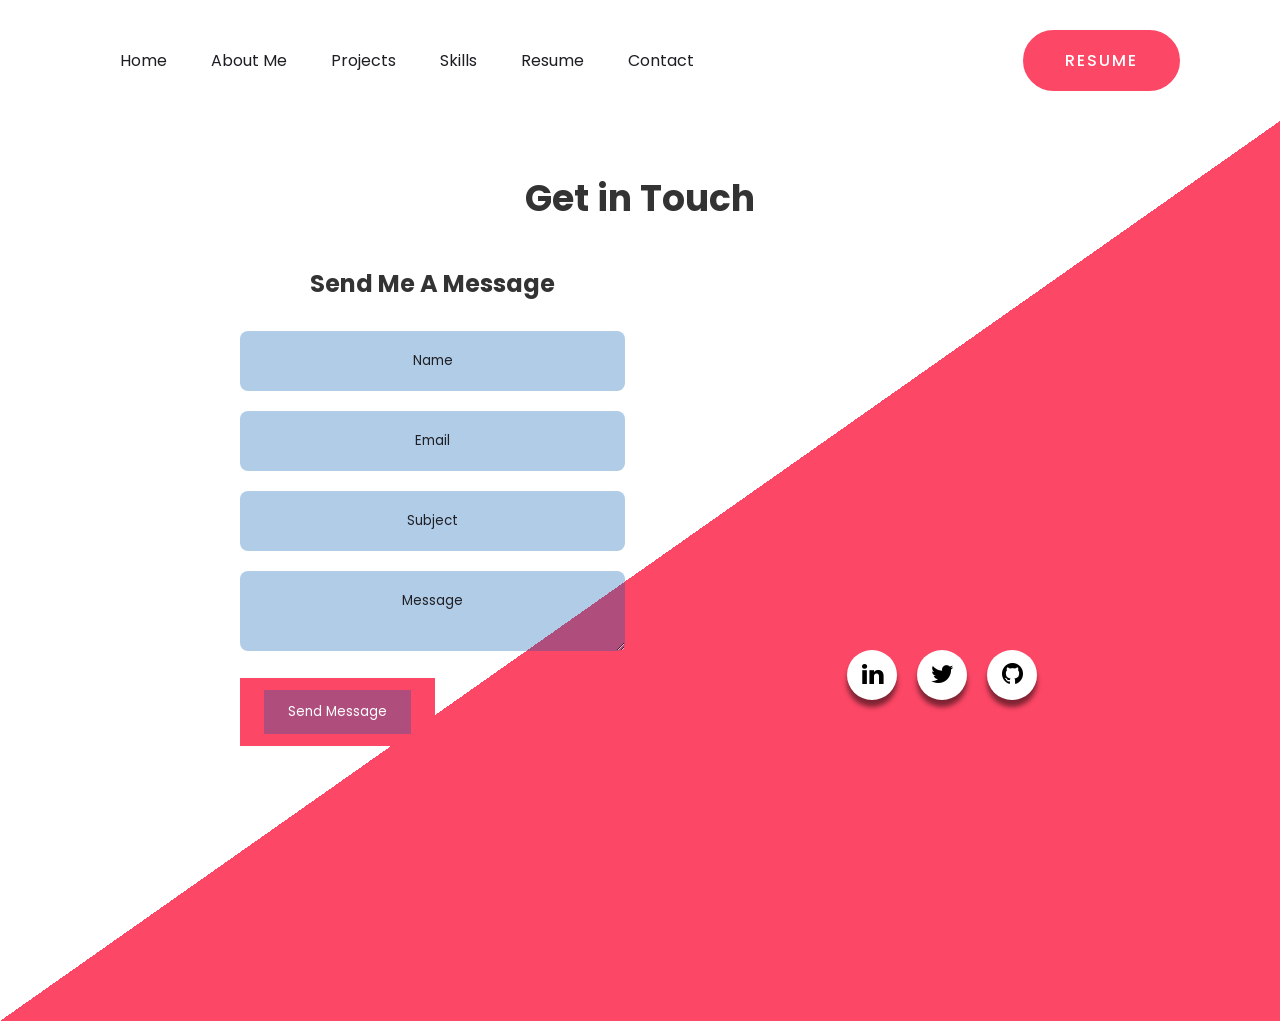
==== contact.html @ 025aa041 "Update and rename Contact.html to contact.html" ====
﻿<!DOCTYPE html>

<html lang="en" dir="ltr">
<head>
    <meta charset="utf-8">
    <title>Contact</title>
    <link rel="stylesheet" type="text/css" href="style.css">
    <link rel="stylesheet" href=https://cdnjs.cloudflare.com/ajax/libs/font-awesome/4.7.0/css/font-awesome.css />
    
</head>
<body>
    <script src="function.js"></script>
    <header>
        <nav>
            <ul>
                <li><a href="index.html">Home</a></li>
                <li><a href="about.html">About Me</a></li>
                <li><a href="project.html">Projects</a></li>
                <li><a href="skill.html">Skills</a></li>
                <li><a href="">Resume</a></li>
                <li><a href="contact.html">Contact</a></li>
            </ul>
            <a href="" class="btn">Resume</a>
        </nav>
    </header>

    <section class="contact">
        <div class="contact-container">
            <h2>Get in Touch</h2>
            <div class="contact-wrapper">
                <div class="contact-form">
                    <h3>Send Me A Message</h3>


                    <div class="form-group">
                        <input type="text" name="name" placeholder="Name" id="n1" />
                    </div>
                    <div class="form-group">
                        <input type="text" name="email" placeholder="Email" id="e1" />
                    </div>
                    <div class="form-group">
                        <input type="text" name="subject" placeholder="Subject" id="s1" />
                    </div>
                    <div class="form-group">
                        <textarea name="message" placeholder="Message" id="m1"></textarea>
                    </div>
                    <div class="but">
                        <button type="submit" value="submit" onclick="Message_sent()">Send Message</button>
                    </div>

                </div>
            </div>
        </div>
    </section>
    <div class="social-menu">
        
        <ul>
            <li><a href=""><i class="fa fa-linkedin" aria-hidden="true"></i></a></li>
            <li><a href=""><i class="fa fa-twitter" aria-hidden="true"></i></a></li>
            <li><a href=""><i class="fa fa-github" aria-hidden="true"></i></a></li>
        </ul>
    </div>
</body>
</html>
---- style.css ----
@import url("https://fonts.googleapis.com/css2?family=Poppins:wght@400;500;600;700&display=swap");
/* Homepage */
* {
  margin: 0;
  padding: 0;
  box-sizing: border-box;
  font-family: "Poppins", sans-serif;
}
a {
  text-decoration: none;
}
nav {
  display: flex;
  align-items: center;
  justify-content: space-between;
  padding: 30px 100px;
}
.logo {
  max-height: 60px;
}
nav ul li {
  list-style: none;
  display: inline-block;
  padding: 10px 20px;
}
nav ul li a {
  color: #1d1d24;
  position: relative;
  padding: 5px 0;
}
nav ul li a:hover {
  color: #fd4766;
}
nav ul li a:after {
  content: "";
  position: absolute;
  left: 0;
  width: 0;
  height: 3px;
  background: #fd4766;
  transition: 0.3s;
  bottom: 0;
}
nav ul li a:hover:after {
  width: 100%;
}
.btn {
  color: #fff;
  font-size: 16px;
  text-transform: uppercase;
  letter-spacing: 2px;
  padding: 16px 40px;
  border-radius: 500px;
  display: inline-block;
  font-weight: 500;
  transition: all 0.4s ease-in-out;
  background-size: 152% 100%;
  background: #fd4766;
  border: 2px solid #fd4766;
}
.btn:hover {
  background: transparent;
  border-color: #fd4766;
  color: #fd4766;
}
.content {
  position: absolute;
  top: 35%;
  left: 8%;
}
.content .title {
  color: #0a0a0a;
  font-size: 15px;
  text-transform: uppercase;
  letter-spacing: 4px;
  display: inline-block;
  margin-bottom: 20px;
  background: linear-gradient(
    120deg,
    #1c99fe 20.69%,
    #7644ff 50.19%,
    #fd4766 79.69%
  );
  
}
.content h1 {
  color: #1f1f25;
  font-size: 75px;
  font-weight: 900;
  line-height: 90px;
  text-transform: inherit;
  width: 70%;
}
.content h1 span {
  color: #fd4766;
}
.content p {
  width: 55%;
  color: #202020;
  margin-top: 25px;
  margin-bottom: 30px;
}

/* About me*/
* {
    margin: 0px;
    padding: 0px;
    box-sizing: border-box;
    text-align: center;
}

.sec {
    
   background-image: linear-gradient(to bottom right,#fff 50%,#fd4766 50%);
   width:100%;
   height:140vh;
   background-size: cover;
}

.cont {
    width: 80%;
    margin: auto;
    padding: 30px 0px;
}

article h1 {
    font-size: 50px;
    font-weight: 500;
    text-transform: uppercase;
    color: #fd4766;
}


    article h1::after {
        content: "";
        height: 3px;
        width: 225px;
        background-color: #fd4766;
        display: block;
        margin: auto;
    }

img {
    margin: auto;
    display: block;
    margin-top: 40px;
    height: 220px;
    width: 220px;
    border-radius: 50%;
    border: 3px solid #fd4766;
}

content {
    font-size: 17px;
    color: #000000;
    line-height: 1.5;
}

article h5 {
    text-transform: uppercase;
    font-size: 32px;
    font-weight: 500;
    margin-top: 30px;
    color: #fd4766;
}

article p {
    font-size: 18px;
    color: #1f1f25;
}
.center {
    padding: 30px;
    margin-left: auto;
    margin-right: auto;
    text-align: center;
    font-family: "Times New Roman", Times, serif;
    border-spacing: 10px;
    font-family: "Lucida Console", "Courier New", monospace;
}
/*Projects*/
*{
    margin:0px;
    padding:0px;
    font-family:poppins;
    box-sizing:border-box;
}
a{
    text-decoration:none;
}
ul{
    list-style:none;
}
#project {
    display: flex;
    justify-content: center;
    align-items: center;
    flex-direction: column;
    margin: 50px 0;
    background-image: linear-gradient(to bottom right,#fff 50%,#fd4766 50%);
    
}
.project-heading{
    margin-top:20px;
    display:flex;
    flex-direction:column;
}
    .project-heading h3 {
        font-size: 2.7rem;
        color: #fd4766;
    }
    .project-filter{
        display:flex;
        justify-content:center;
        align-items:center;
        border:1px solid #fd4766;
        flex-wrap:wrap;
        margin:20px;
    }
    .project-filter li{
        margin:10px;
        padding:5px 20px;
        color:#fd4766;
        font-size:1rem;
        letter-spacing:0.5px;
        font-weight:400;
        cursor:pointer;
        user-select:none;
    }
    .project-filter-active{
        background-color:#fff;
        color:#1f1f25;
    }
    .project-container{
        display:flex;
        justify-content:center;
        align-items:center;
        flex-wrap:wrap;
        max-width:1200px;
        margin:auto;
    }
    .project-box{
        width:330px;
        padding:15px;
        border:1px solid #fff;
        margin:20px;
    }
    .project-box img{
        width:100%;
        height:100%;
        overflow:hidden;
        border-radius:5px;
    }
button {
    display: inline-block;
    padding: 12px 24px;
    background-color: #045caf50;
    color: #fff;
    border: none;
    cursor: pointer;
    transition: 0.3s ease;
}

    button:hover {
        background-color: #45a049;
    }
/*skills*/
.skills-area {
    background-image: linear-gradient(to bottom right,#fff 50%,#fd4766 50%);
    width: 100%;
    padding: 0 20px;
    height: 100vh;
    background-size: cover;
    padding: 50px;
    text-align: center;
}
.skills-area {
    display: flex;
    flex-direction: column;
    padding: 0 20%;
}

.skill {
    position: relative;
    margin-bottom: 40px;
}

.skill-title {
    font-size: 30px;
    margin-bottom: 10px;
}

.skill-bar {
    width: 100%;
    background: rgba(255, 255, 255, 0.6);
    height: 40px;
    z-index: -1;
    border-radius: 100px;
    position: absolute;
}

.skill-fill {
    background: #bbb;
    height: 40px;
    border-radius: 100px;
    display: flex;
    justify-content: flex-end;
    align-items: center;
    padding-right: 30px;
    overflow: hidden;
}

.skill-percent {
    font-size: 20px;
}

.html {
    animation: html 2s;
    width: 80%;
}

.css {
    animation: css 2s;
    width: 80%;
}

.js {
    animation: js 2s;
    width: 70%;
}

@keyframes html {
    from {
        width: 0;
    }

    to {
        width: 80%;
    }
}

@keyframes css {
    from {
        width: 0;
    }

    to {
        width: 80%;
    }
}

@keyframes js {
    from {
        width: 0;
    }

    to {
        width: 70%;
    }
}

@media only screen and (max-width: 750px) {
    .skills-area {
        padding: 0 5%;
    }
}


/*contact*/
.contact {
    background-image: linear-gradient(to bottom right,#fff 50%,#fd4766 50%);
    width: 100%;
    padding: 0 20px;
    height: 100vh;
    background-size: cover;
    padding: 50px;
    text-align: center;
}

.contact-container {
    max-width: 800px;
    margin: 0 auto;
}

    .contact-container h2 {
        font-size: 36px;
        margin-bottom: 40px;
        color: #333;
    }

.contact-wrapper {
    display: grid;
    grid-template-columns: repeat(2, 1fr);
    grid-gap: 30px;
}

.contact-form {
    text-align: left;
}

    .contact-form h3{
        font-size: 24px;
        margin-bottom: 30px;
        color: #333;
    }


.form-group {
    margin-bottom: 20px;
}
::placeholder{
    color:#1f1f25;
}
input, textarea {
    width: 100%;
    padding: 20px;
    border-radius: 8px;
    border: none;
    background-color: #045caf50;
  
}

    input:focus,
    textarea:focus {
        outline: none;
        box-shadow: 0 0 8px #bbb;
    }

.but {
    display: inline-block;
    padding: 12px 24px;
    color: #fff;
    background-color: #fd4766;
    border: none;
    cursor: pointer;
    transition: 0.3s ease;
}

    .but:hover {
        background-color: #45a049;
    }

@media screen and (max-width:768px) {
    .contact-container {
        padding: 20px;
    }

    .contact-wrapper {
        grid-template-columns: 1fr;
    }
}

   
.social-menu ul {
    position: absolute;
    top: 75%;
    right: 10%;
    transform: translate(-50%, -50%);
    padding: 0;
    margin: 0;
    display: flex;
}

    .social-menu ul li {
        list-style: none;
        margin: 0 10px;
    }

        .social-menu ul li .fa {
            color: #000000;
            font-size: 25px;
            line-height: 50px;
            transition: .5s;
        }

            .social-menu ul li .fa:hover {
                color: #ffffff;
            }

        .social-menu ul li a {
            position: relative;
            display: block;
            width: 50px;
            height: 50px;
            border-radius: 50%;
            background-color: white;
            text-align: center;
            transition: 0.5s;
            transform: translate(0,0px);
            box-shadow: 0px 7px 5px rgba(0, 0, 0, 0.5);
        }

            .social-menu ul li a:hover {
                transform: rotate(0deg) skew(0deg) translate(0, -10px);
            }
        .social-menu ul li:nth-child(1) a:hover {
            background-color: #0077B5;
        }

        .social-menu ul li:nth-child(2) a:hover {
            background-color: #55acee;
        }

        .social-menu ul li:nth-child(3) a:hover {
            background-color: #1f1f25;
        }
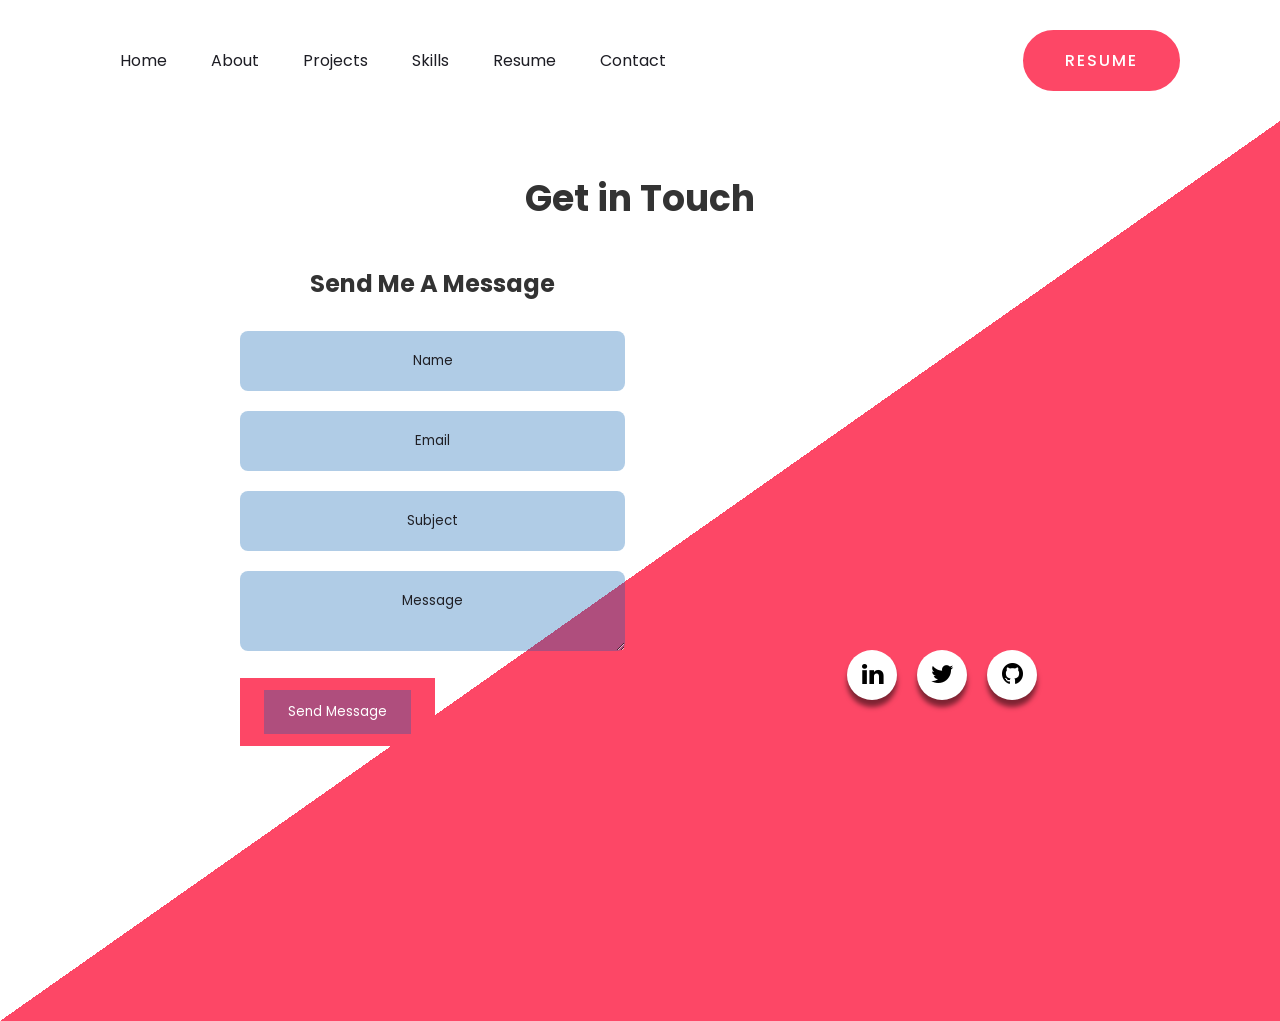
==== commit a0a9eff0: "Update contact.html" ====
--- a/contact.html
+++ b/contact.html
@@ -14,7 +14,7 @@
         <nav>
             <ul>
                 <li><a href="index.html">Home</a></li>
-                <li><a href="about.html">About Me</a></li>
+                <li><a href="about.html">About </a></li>
                 <li><a href="project.html">Projects</a></li>
                 <li><a href="skill.html">Skills</a></li>
                 <li><a href="">Resume</a></li>
